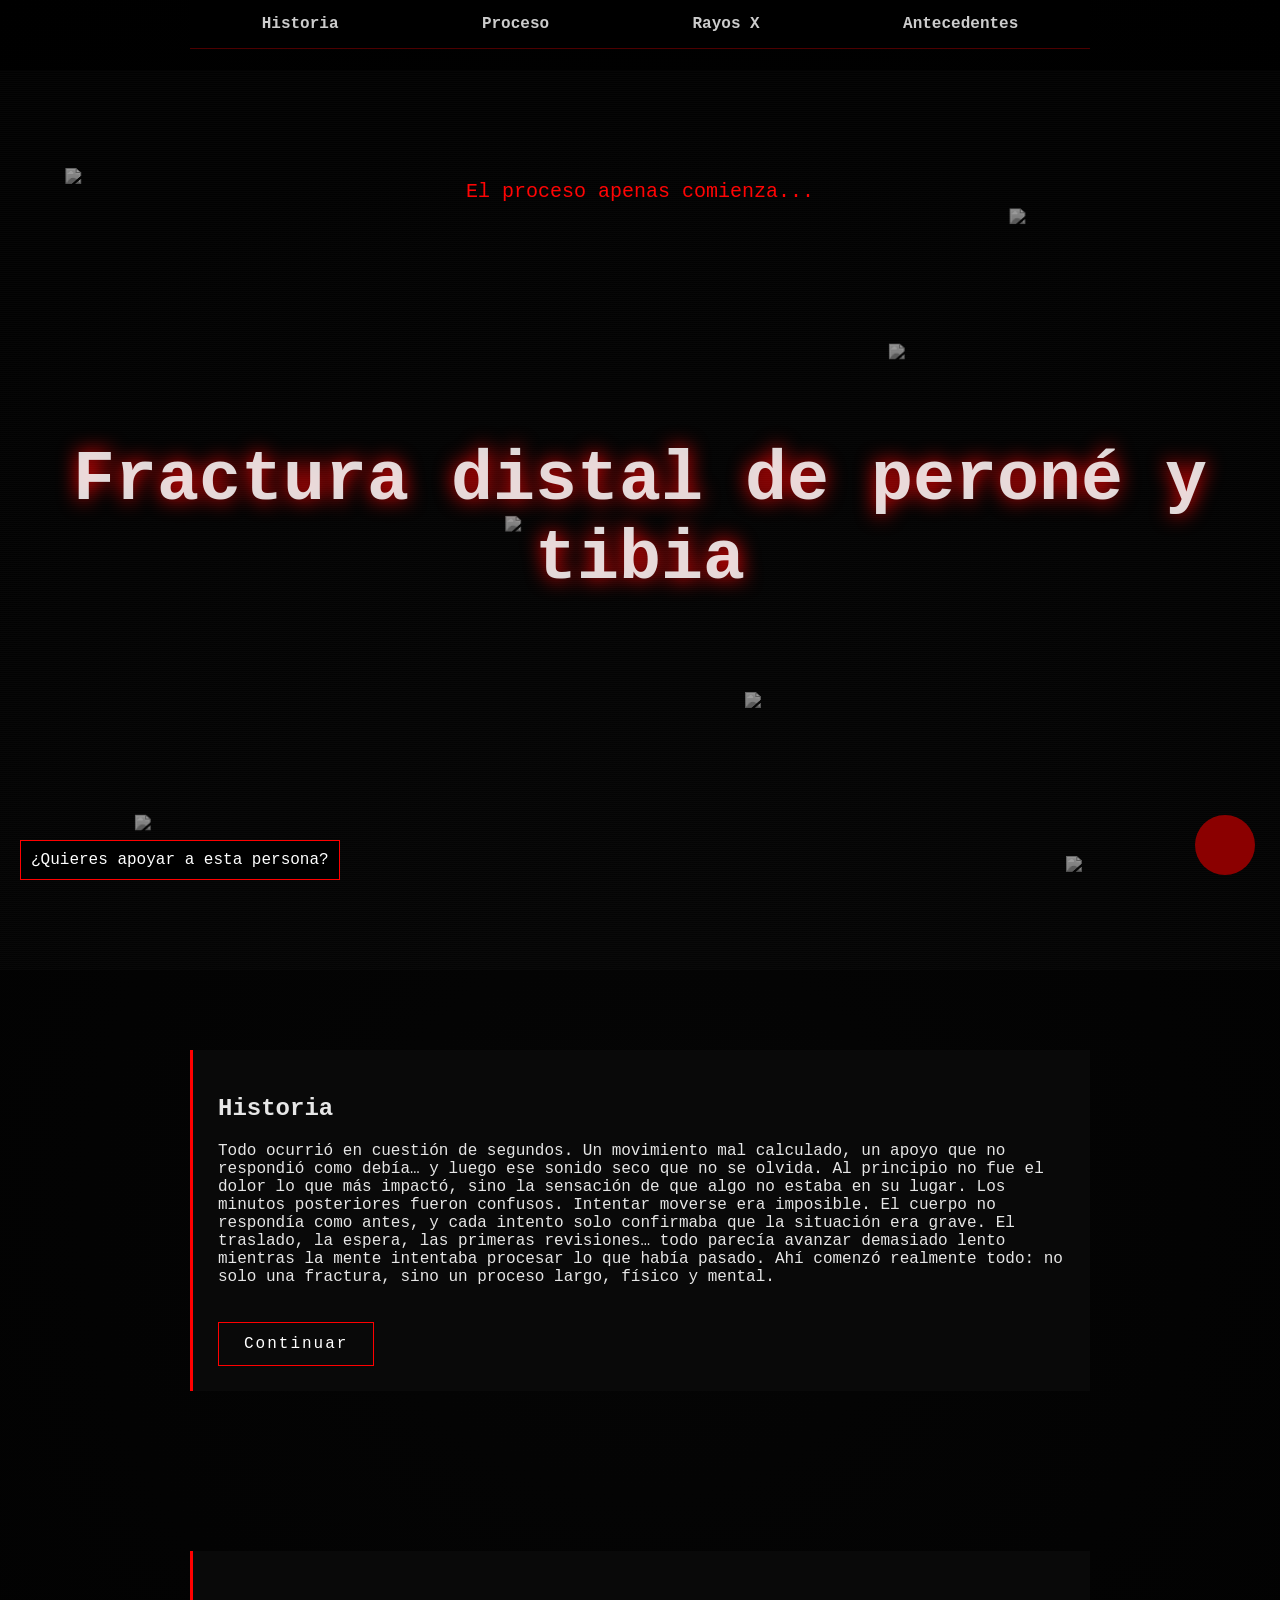
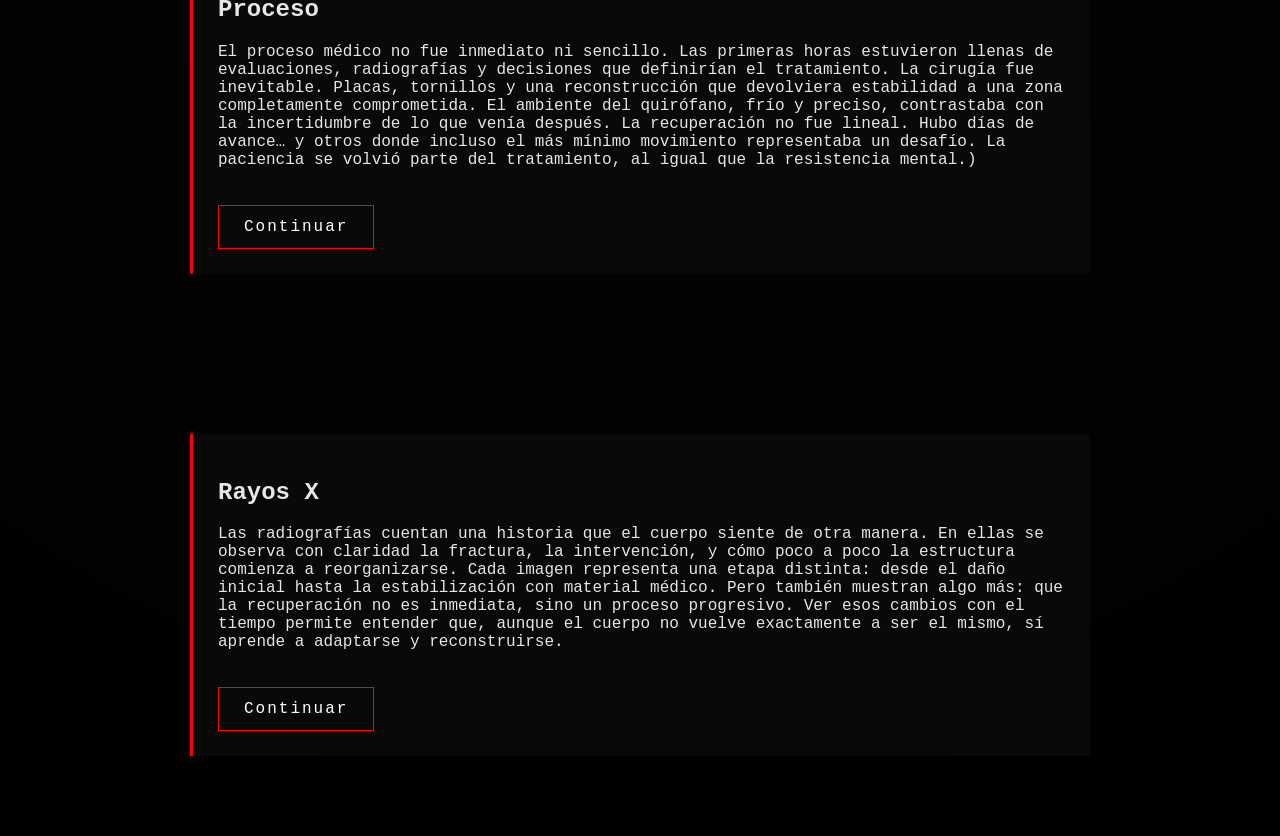
==== index.html @ e1adb920 "Update index.html" ====
<!DOCTYPE html>
<html lang="es">
<head>
<meta charset="UTF-8">
<meta name="viewport" content="width=device-width, initial-scale=1.0">
<title>Recuperación - Fractura distal</title>

<style>
body {
    margin: 0;
    font-family: 'Courier New', monospace;
    background: radial-gradient(circle at center, #050505, #000);
    color: #e6e6e6;
    overflow-x: hidden;
    transition: 0.2s;
}

/* NAV CABECERA */
nav {
    position: fixed;
    top: 0;
    left: 50%;
    transform: translateX(-50%);
    width: 100%;
    max-width: 900px;
    display: flex;
    justify-content: space-around;
    background: rgba(0,0,0,0.85);
    padding: 15px 0;
    z-index: 1000;
    backdrop-filter: blur(8px);
    border-bottom: 1px solid rgba(255,0,0,0.3);
}

nav a {
    color: #ccc;
    text-decoration: none;
    font-weight: bold;
}

nav a:hover {
    color: white;
    text-shadow: 0 0 10px red;
}

/* HEADER */
header {
    height: 100vh;
    margin-top: 70px;
    position: relative;
    display: flex;
    justify-content: center;
    align-items: center;
}

/* TITULO */
.titulo {
    font-size: clamp(32px, 6vw, 70px);
    text-align: center;
    color: rgba(255,255,255,0.85);
    text-shadow: 0 0 20px red;
    z-index: 2;
}

/* IMÁGENES */
.floating-img {
    position: absolute;
    width: 150px;
    opacity: 0.6;
    transition: 0.3s;
    filter: grayscale(100%);
}

@keyframes temblor {
    0% { transform: translate(0,0); }
    25% { transform: translate(2px,-2px); }
    50% { transform: translate(-2px,2px); }
    75% { transform: translate(2px,2px); }
    100% { transform: translate(0,0); }
}

/* POSICIONES */
.img1 { top: 10%; left: 5%; }
.img2 { top: 15%; right: 10%; }
.img3 { bottom: 15%; left: 10%; }
.img4 { bottom: 10%; right: 5%; }
.img5 { top: 50%; left: 40%; }
.img6 { top: 30%; left: 70%; }
.img7 { bottom: 30%; right: 30%; }

/* SECCIONES */
section {
    padding: 80px 20px;
    max-width: 900px;
    margin: auto;
}

.card {
    background: rgba(10,10,10,0.9);
    padding: 25px;
    border-left: 3px solid red;
}

/* BOTÓN CONTINUAR */
.btn-terror {
    display: inline-block;
    margin-top: 20px;
    padding: 12px 25px;
    color: white;
    text-decoration: none;
    border: 1px solid red;
    letter-spacing: 2px;
    transition: 0.3s;
}

.btn-terror:hover {
    background: red;
    color: black;
    box-shadow: 0 0 15px red;
}

/* BOTÓN CONTACTO */
.contacto {
    position: fixed;
    bottom: 25px;
    right: 25px;
    width: 60px;
    height: 60px;
    background: darkred;
    border-radius: 50%;
    animation: latido 1s infinite;
    z-index: 1001;
}

@keyframes latido {
    50% { transform: scale(1.2); }
}

/* TOOLTIP */
.tooltip {
    position: fixed;
    bottom: 95px;
    right: 25px;
    background: black;
    padding: 10px;
    opacity: 0;
    transition: 0.3s;
    color: white;
    border-left: 3px solid red;
}

.contacto:hover + .tooltip {
    opacity: 1;
}

/* GLITCH */
.glitch {
    position: fixed;
    width: 100%;
    height: 100%;
    pointer-events: none;
    background: repeating-linear-gradient(
        0deg,
        rgba(255,255,255,0.03),
        transparent 2px
    );
    z-index: 999;
}

/* MENSAJE */
.mensaje {
    position: fixed;
    top: 20%;
    left: 50%;
    transform: translateX(-50%);
    color: red;
    font-size: 20px;
    opacity: 0;
}

/* APOYO */
.apoyo {
    position: fixed;
    bottom: 20px;
    left: 20px;
    z-index: 1002;
}

.apoyo-btn {
    background: black;
    color: white;
    padding: 10px;
    border: 1px solid red;
    cursor: pointer;
}

.apoyo-info {
    display: none;
    background: black;
    padding: 10px;
    margin-top: 5px;
    border: 1px solid red;
}
</style>
</head>

<body>

<div class="glitch"></div>
<div class="mensaje" id="mensaje"></div>

<nav>
<a href="#historia">Historia</a>
<a href="#proceso">Proceso</a>
<a href="#rayosx">Rayos X</a>
<a href="#Antecedentes">Antecedentes</a>
</nav>

<header>
<h1 class="titulo">Fractura distal de peroné y tibia</h1>

<img src="https://raw.githubusercontent.com/Orlyk2/FractureDistalTP/ed930883aa34f69ce473dc4f6414798b729c224a/IMG_20260418_114041.jpg" class="floating-img img1">
<img src="https://raw.githubusercontent.com/Orlyk2/FractureDistalTP/1c8fc085cd1ac0dd1782f67c7609cdce2fef2828/IMG20260411090254.jpg" class="floating-img img2">
<img src="https://raw.githubusercontent.com/Orlyk2/FractureDistalTP/1dd49497534039c423a26a4c39029535b10ffd85/IMG20260406222339.jpg" class="floating-img img3">
<img src="https://raw.githubusercontent.com/Orlyk2/FractureDistalTP/c773778d228a95145a06a221dacf726147046bf2/IMG20260406133355.jpg" class="floating-img img4">
<img src="https://raw.githubusercontent.com/Orlyk2/FractureDistalTP/61827272ca69763670fbf77a0481b1062fec8c36/IMG20260405182209.jpg" class="floating-img img5">
<img src="https://raw.githubusercontent.com/Orlyk2/FractureDistalTP/2bfeb509c4c1d483875640f08ac30f2aae8d6af6/IMG20260406222339.jpg" class="floating-img img6">
<img src="https://raw.githubusercontent.com/Orlyk2/FractureDistalTP/2bfeb509c4c1d483875640f08ac30f2aae8d6af6/IMG20260405123729.jpg" class="floating-img img7">
</header>

<section id="historia">
<div class="card">
<h2>Historia</h2>
<p>Todo ocurrió en cuestión de segundos. Un movimiento mal calculado, un apoyo que no respondió como debía… y luego ese sonido seco que no se olvida.  
Al principio no fue el dolor lo que más impactó, sino la sensación de que algo no estaba en su lugar.  

Los minutos posteriores fueron confusos. Intentar moverse era imposible. El cuerpo no respondía como antes, y cada intento solo confirmaba que la situación era grave.  

El traslado, la espera, las primeras revisiones… todo parecía avanzar demasiado lento mientras la mente intentaba procesar lo que había pasado.  
Ahí comenzó realmente todo: no solo una fractura, sino un proceso largo, físico y mental.</p>
<a href="#proceso" class="btn-terror">Continuar</a>
</div>
</section>

<section id="proceso">
<div class="card">
<h2>Proceso</h2>
<p>El proceso médico no fue inmediato ni sencillo. Las primeras horas estuvieron llenas de evaluaciones, radiografías y decisiones que definirían el tratamiento.  

La cirugía fue inevitable. Placas, tornillos y una reconstrucción que devolviera estabilidad a una zona completamente comprometida.  
El ambiente del quirófano, frío y preciso, contrastaba con la incertidumbre de lo que venía después.  

La recuperación no fue lineal. Hubo días de avance… y otros donde incluso el más mínimo movimiento representaba un desafío.  
La paciencia se volvió parte del tratamiento, al igual que la resistencia mental.)</p>
<a href="#rayosx" class="btn-terror">Continuar</a>
</div>
</section>

<section id="rayosx">
<div class="card">
<h2>Rayos X</h2>
<p>Las radiografías cuentan una historia que el cuerpo siente de otra manera.  
En ellas se observa con claridad la fractura, la intervención, y cómo poco a poco la estructura comienza a reorganizarse.  

Cada imagen representa una etapa distinta: desde el daño inicial hasta la estabilización con material médico.  
Pero también muestran algo más: que la recuperación no es inmediata, sino un proceso progresivo.  

Ver esos cambios con el tiempo permite entender que, aunque el cuerpo no vuelve exactamente a ser el mismo, sí aprende a adaptarse y reconstruirse.</p>
<a href="#" class="btn-terror">Continuar</a>
</div>
</section>

<a href="https://wa.me/573136299375" target="_blank" class="contacto"></a>
<div class="tooltip">Comunícate con esta persona</div>

<div class="apoyo">
<div class="apoyo-btn">¿Quieres apoyar a esta persona?</div>
<div class="apoyo-info">
<p>Davivienda: 488427057309</p>
<p>PKO: 74102010260000140206811907</p>
</div>
</div>

<audio id="audio">
<source src="https://cdn.pixabay.com/download/audio/2022/03/15/audio_5f4c3e6c0e.mp3">
</audio>

<script src="script.js"></script>


</body>
</html>
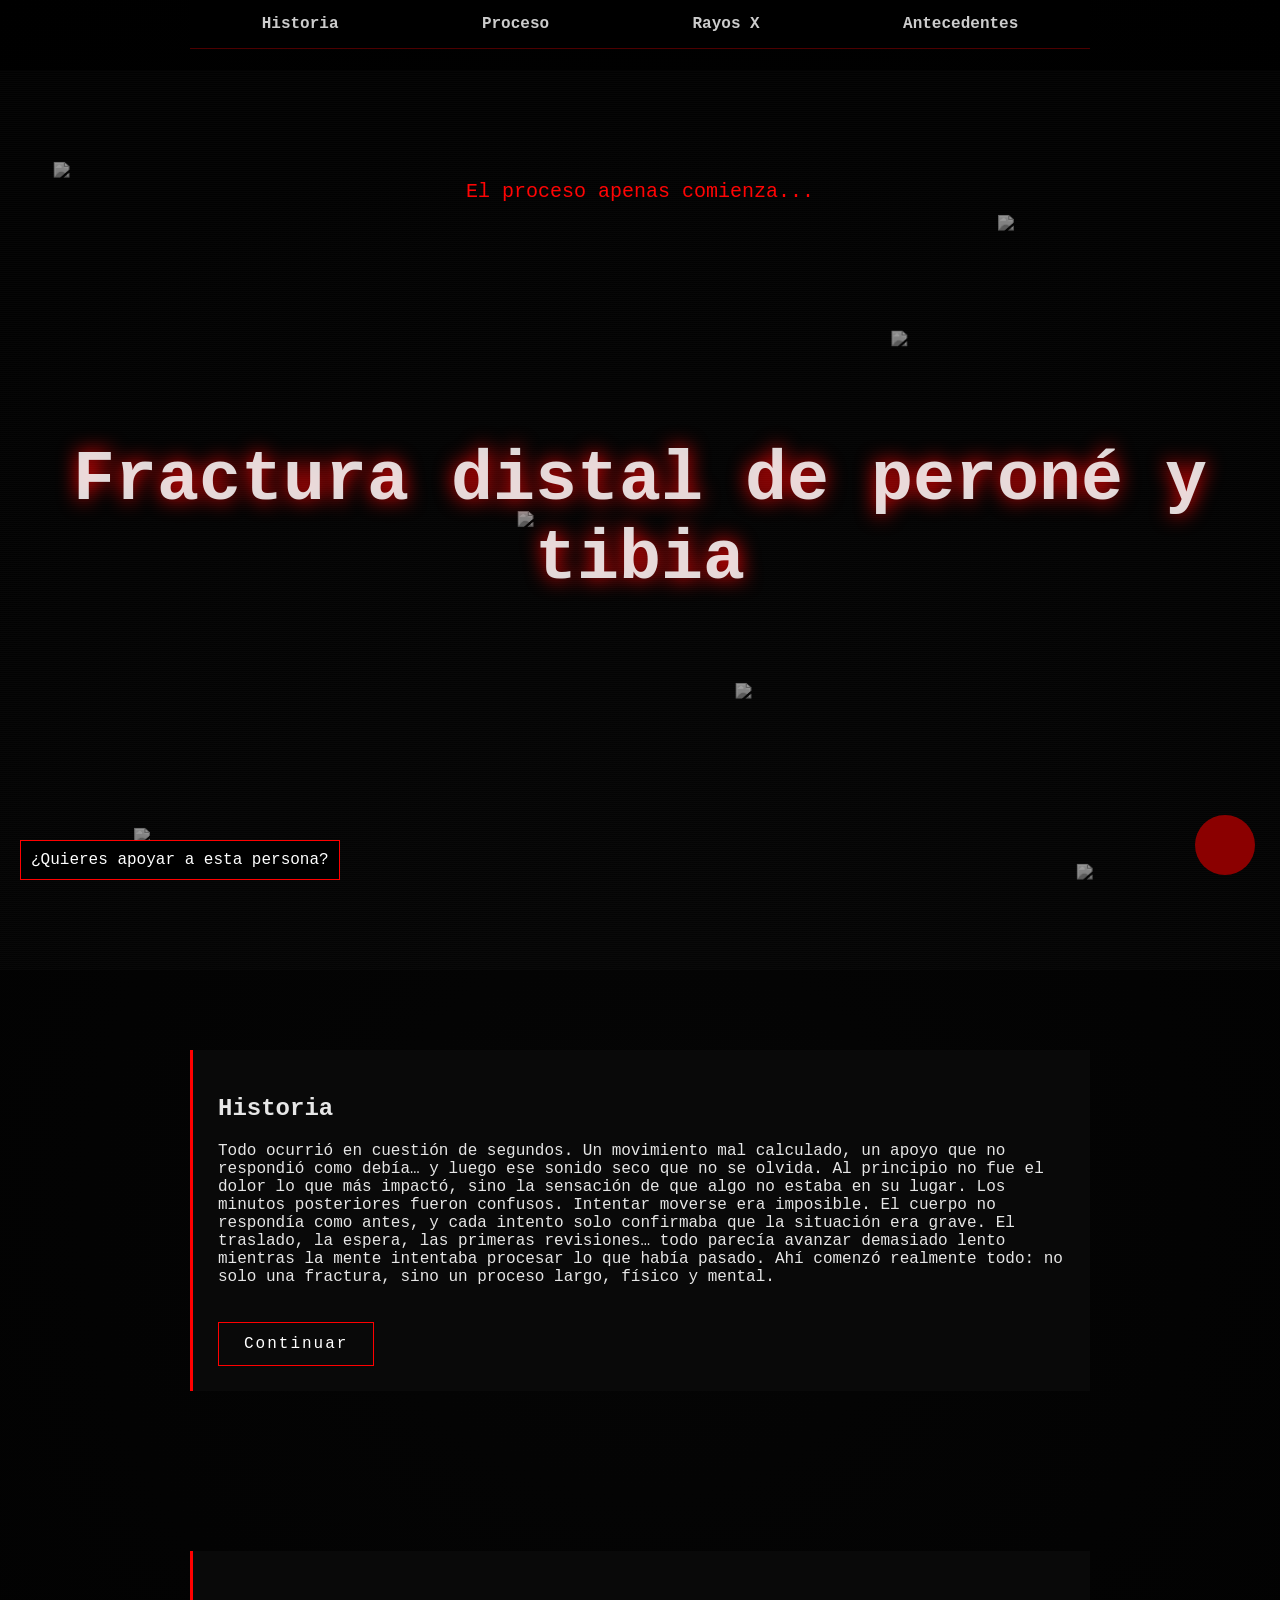
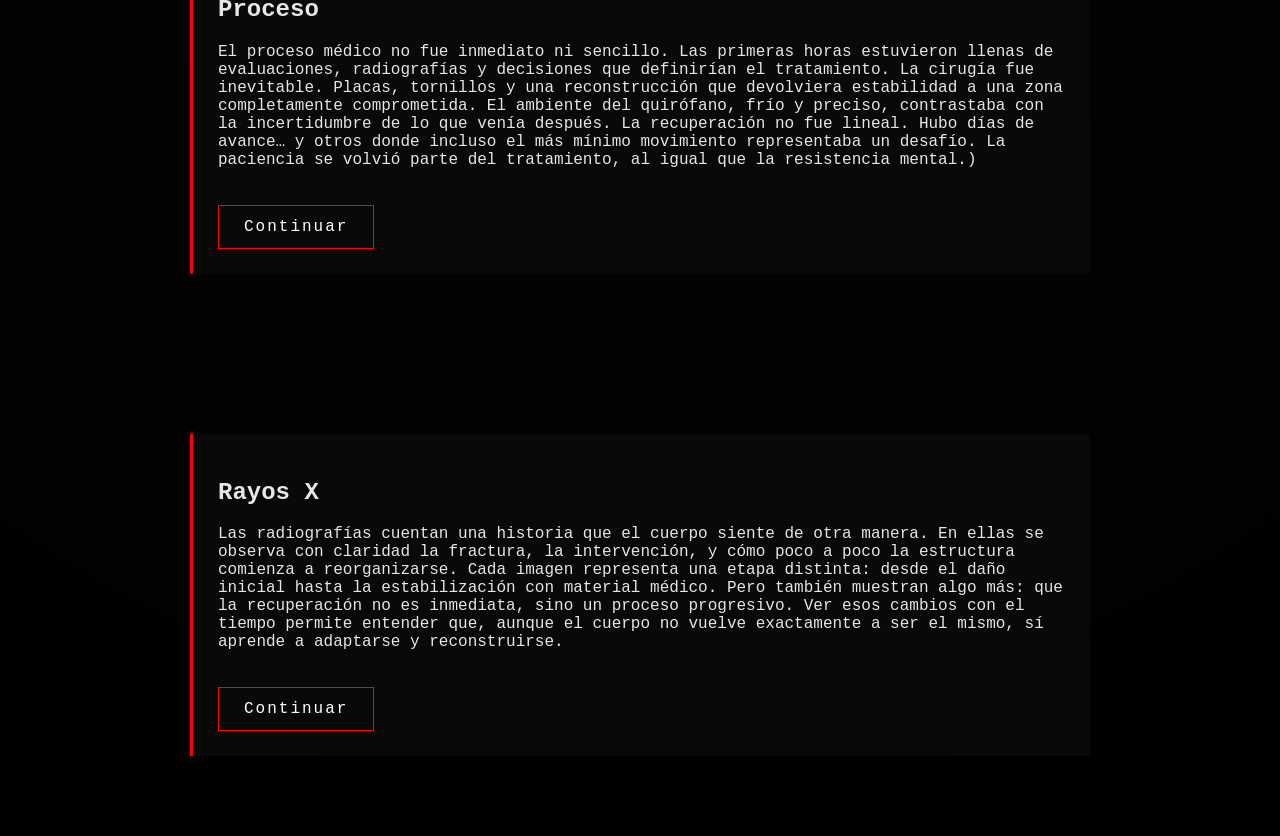
==== commit c42c85d8: "Update index.html" ====
--- a/index.html
+++ b/index.html
@@ -266,7 +266,7 @@
 Pero también muestran algo más: que la recuperación no es inmediata, sino un proceso progresivo.  
 
 Ver esos cambios con el tiempo permite entender que, aunque el cuerpo no vuelve exactamente a ser el mismo, sí aprende a adaptarse y reconstruirse.</p>
-<a href="#" class="btn-terror">Continuar</a>
+<a href="Historia.html" class="btn-terror">Continuar</a>
 </div>
 </section>
 
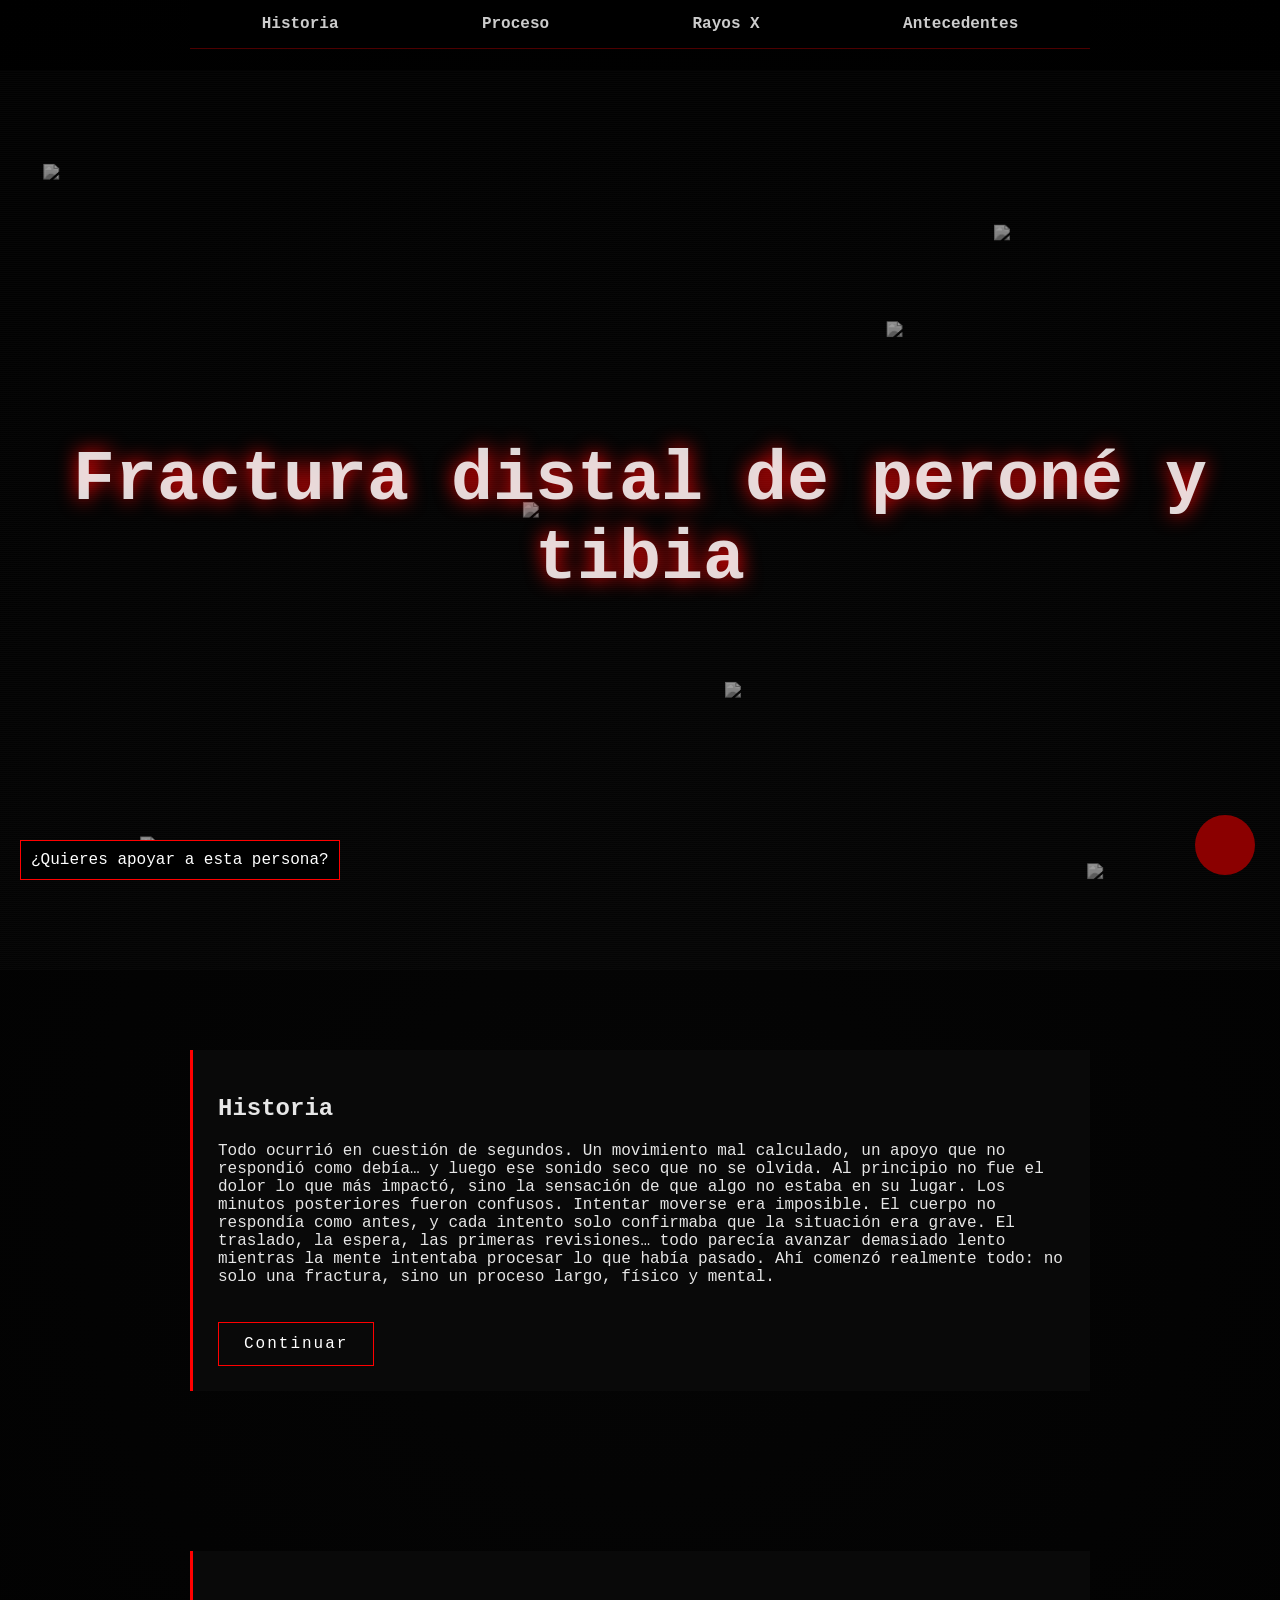
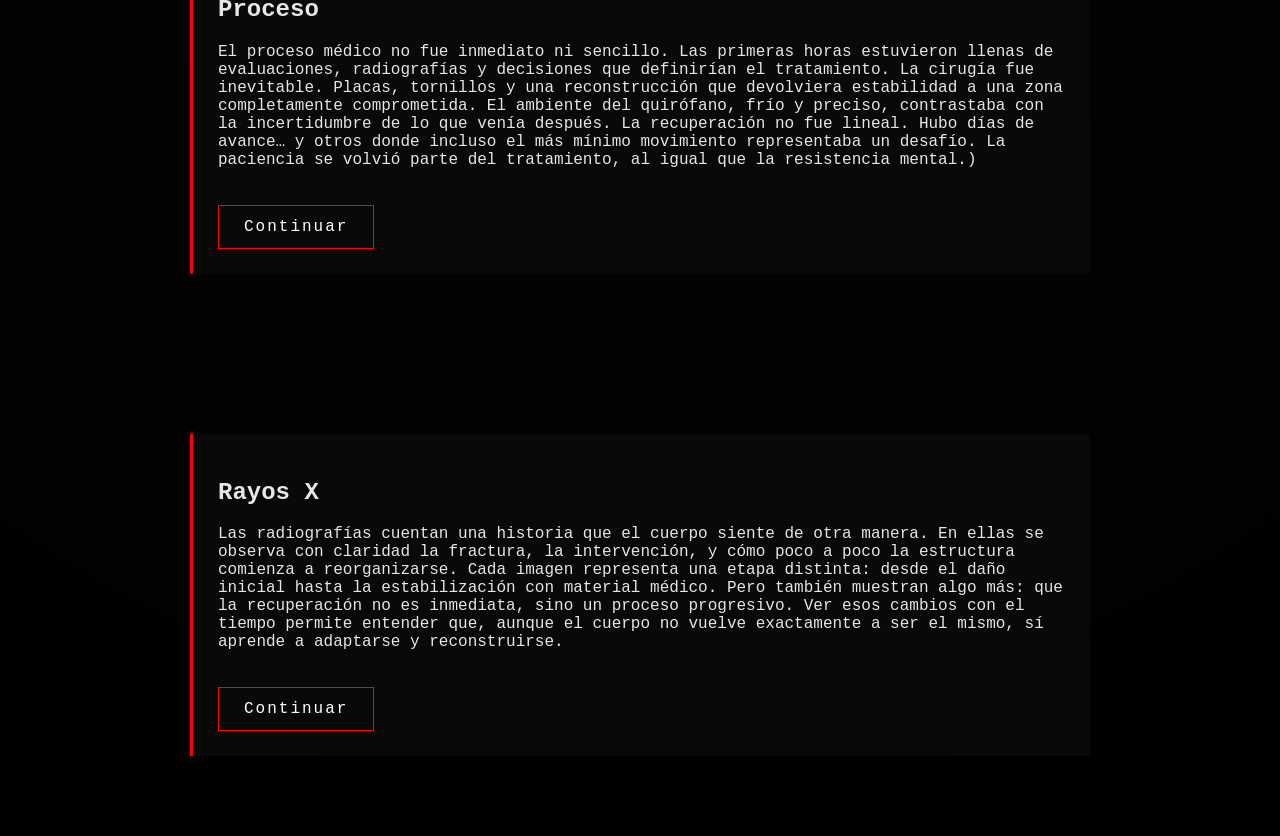
==== commit ea50dcfc: "Update index.html" ====
--- a/index.html
+++ b/index.html
@@ -238,7 +238,7 @@
 
 El traslado, la espera, las primeras revisiones… todo parecía avanzar demasiado lento mientras la mente intentaba procesar lo que había pasado.  
 Ahí comenzó realmente todo: no solo una fractura, sino un proceso largo, físico y mental.</p>
-<a href="#proceso" class="btn-terror">Continuar</a>
+<a href="Historia.html" class="btn-terror">Continuar</a>
 </div>
 </section>
 
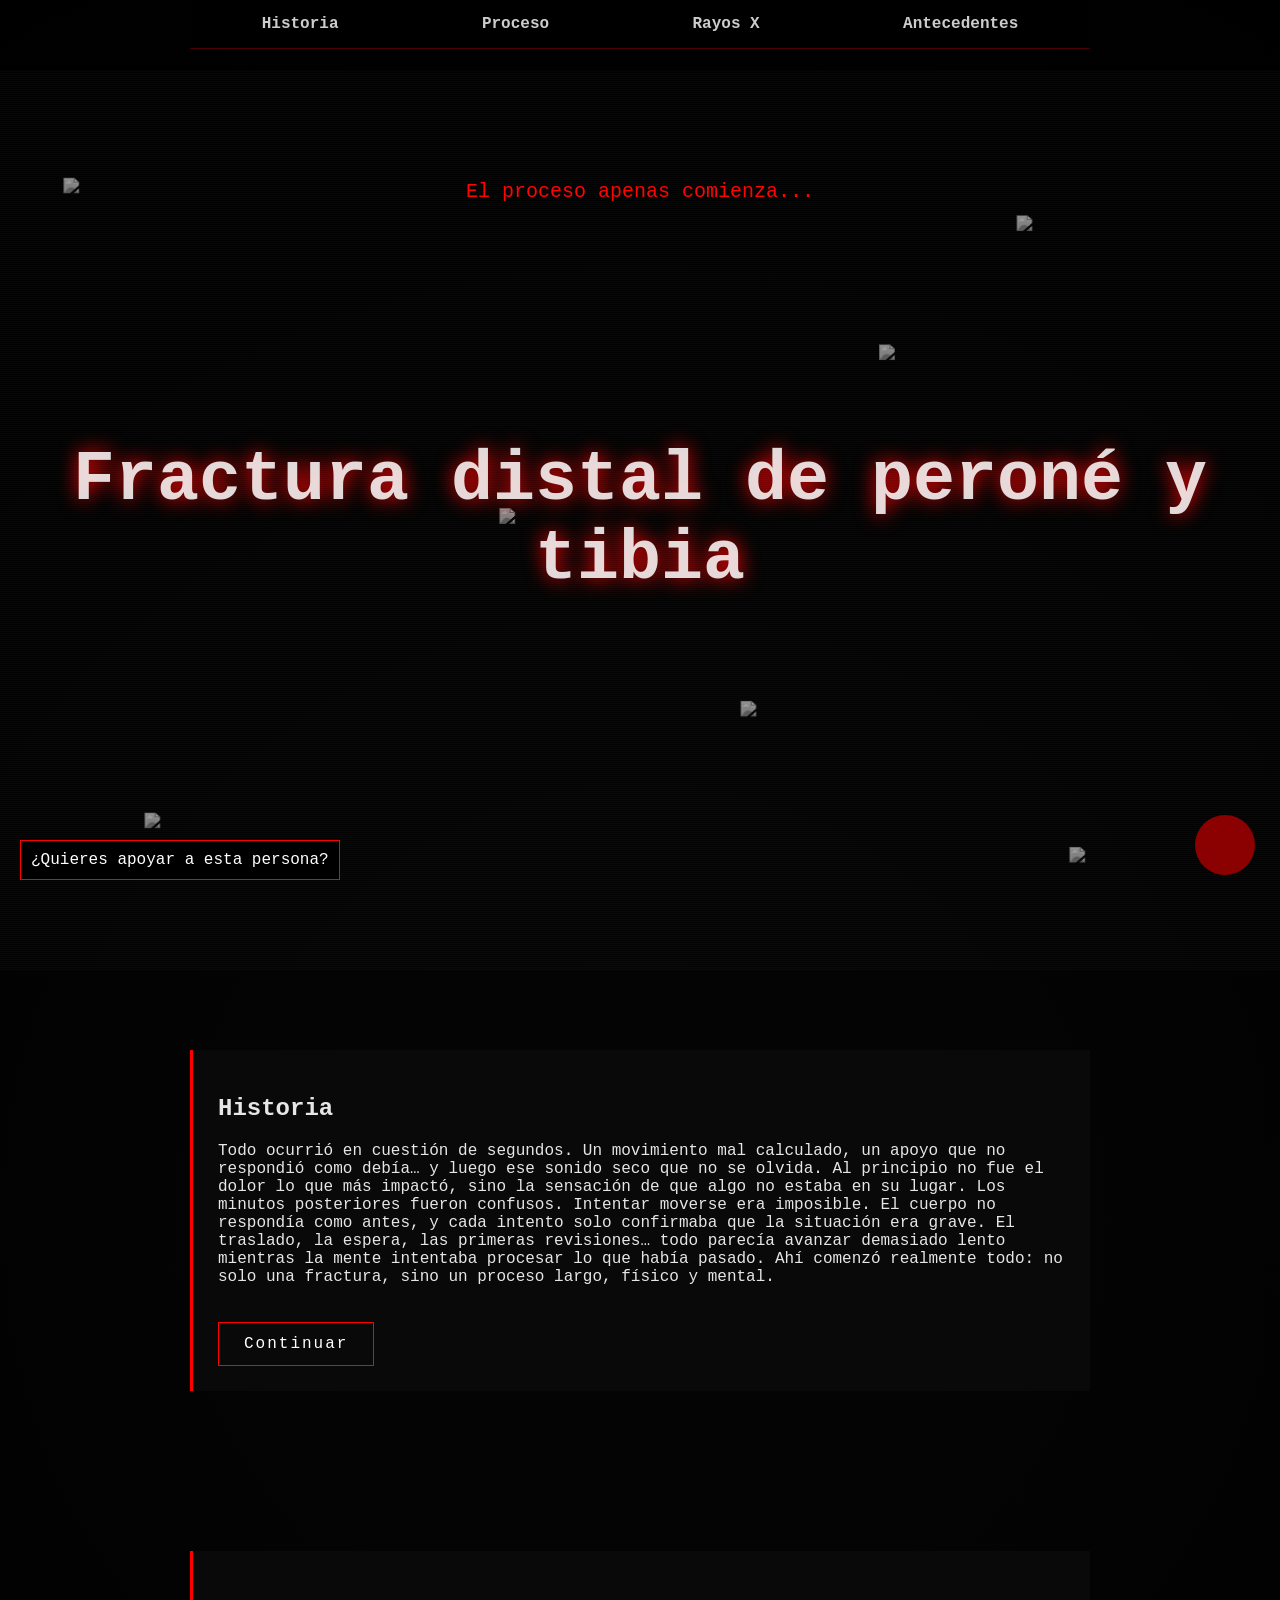
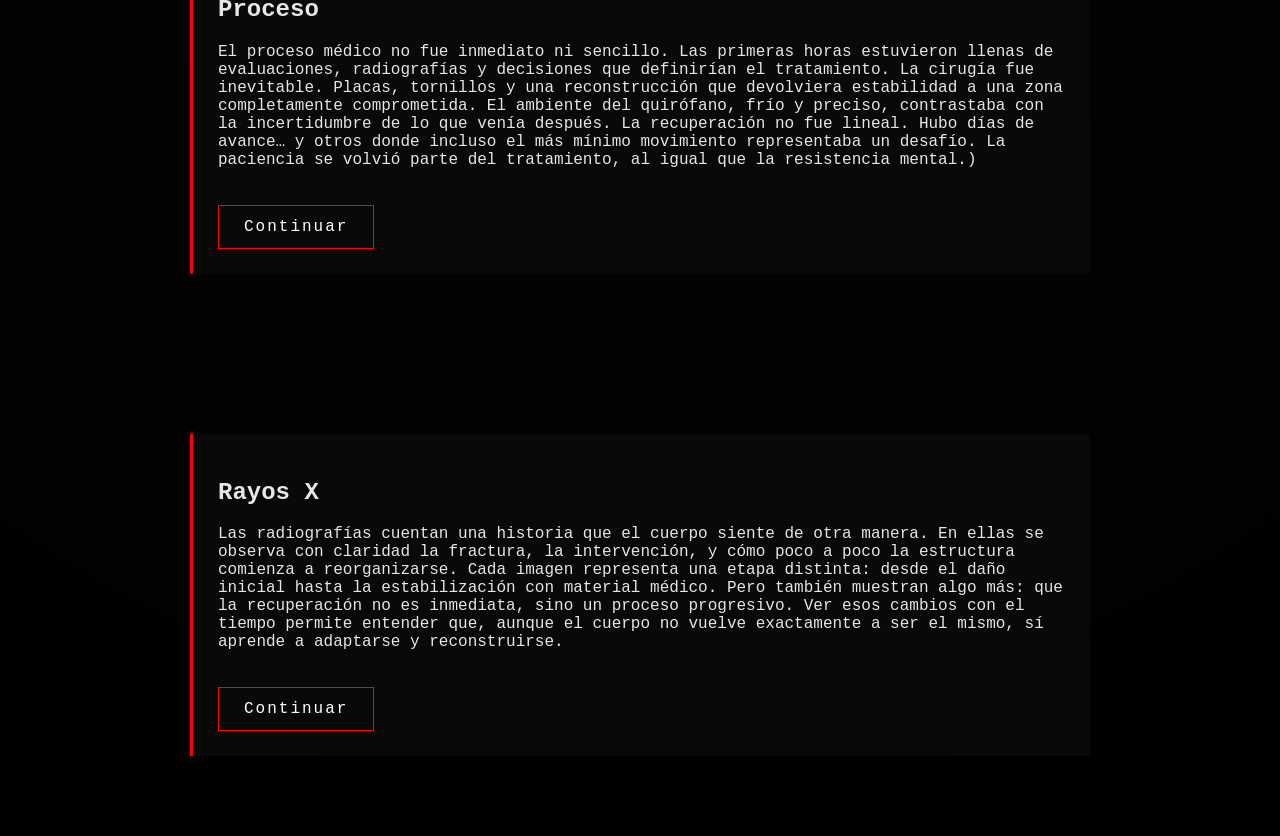
==== commit 3aa7432f: "Update index.html" ====
--- a/index.html
+++ b/index.html
@@ -252,7 +252,7 @@
 
 La recuperación no fue lineal. Hubo días de avance… y otros donde incluso el más mínimo movimiento representaba un desafío.  
 La paciencia se volvió parte del tratamiento, al igual que la resistencia mental.)</p>
-<a href="#rayosx" class="btn-terror">Continuar</a>
+<a href="Proceso.html" class="btn-terror">Continuar</a>
 </div>
 </section>
 
@@ -266,7 +266,7 @@
 Pero también muestran algo más: que la recuperación no es inmediata, sino un proceso progresivo.  
 
 Ver esos cambios con el tiempo permite entender que, aunque el cuerpo no vuelve exactamente a ser el mismo, sí aprende a adaptarse y reconstruirse.</p>
-<a href="Historia.html" class="btn-terror">Continuar</a>
+<a href="RayosX.html" class="btn-terror">Continuar</a>
 </div>
 </section>
 
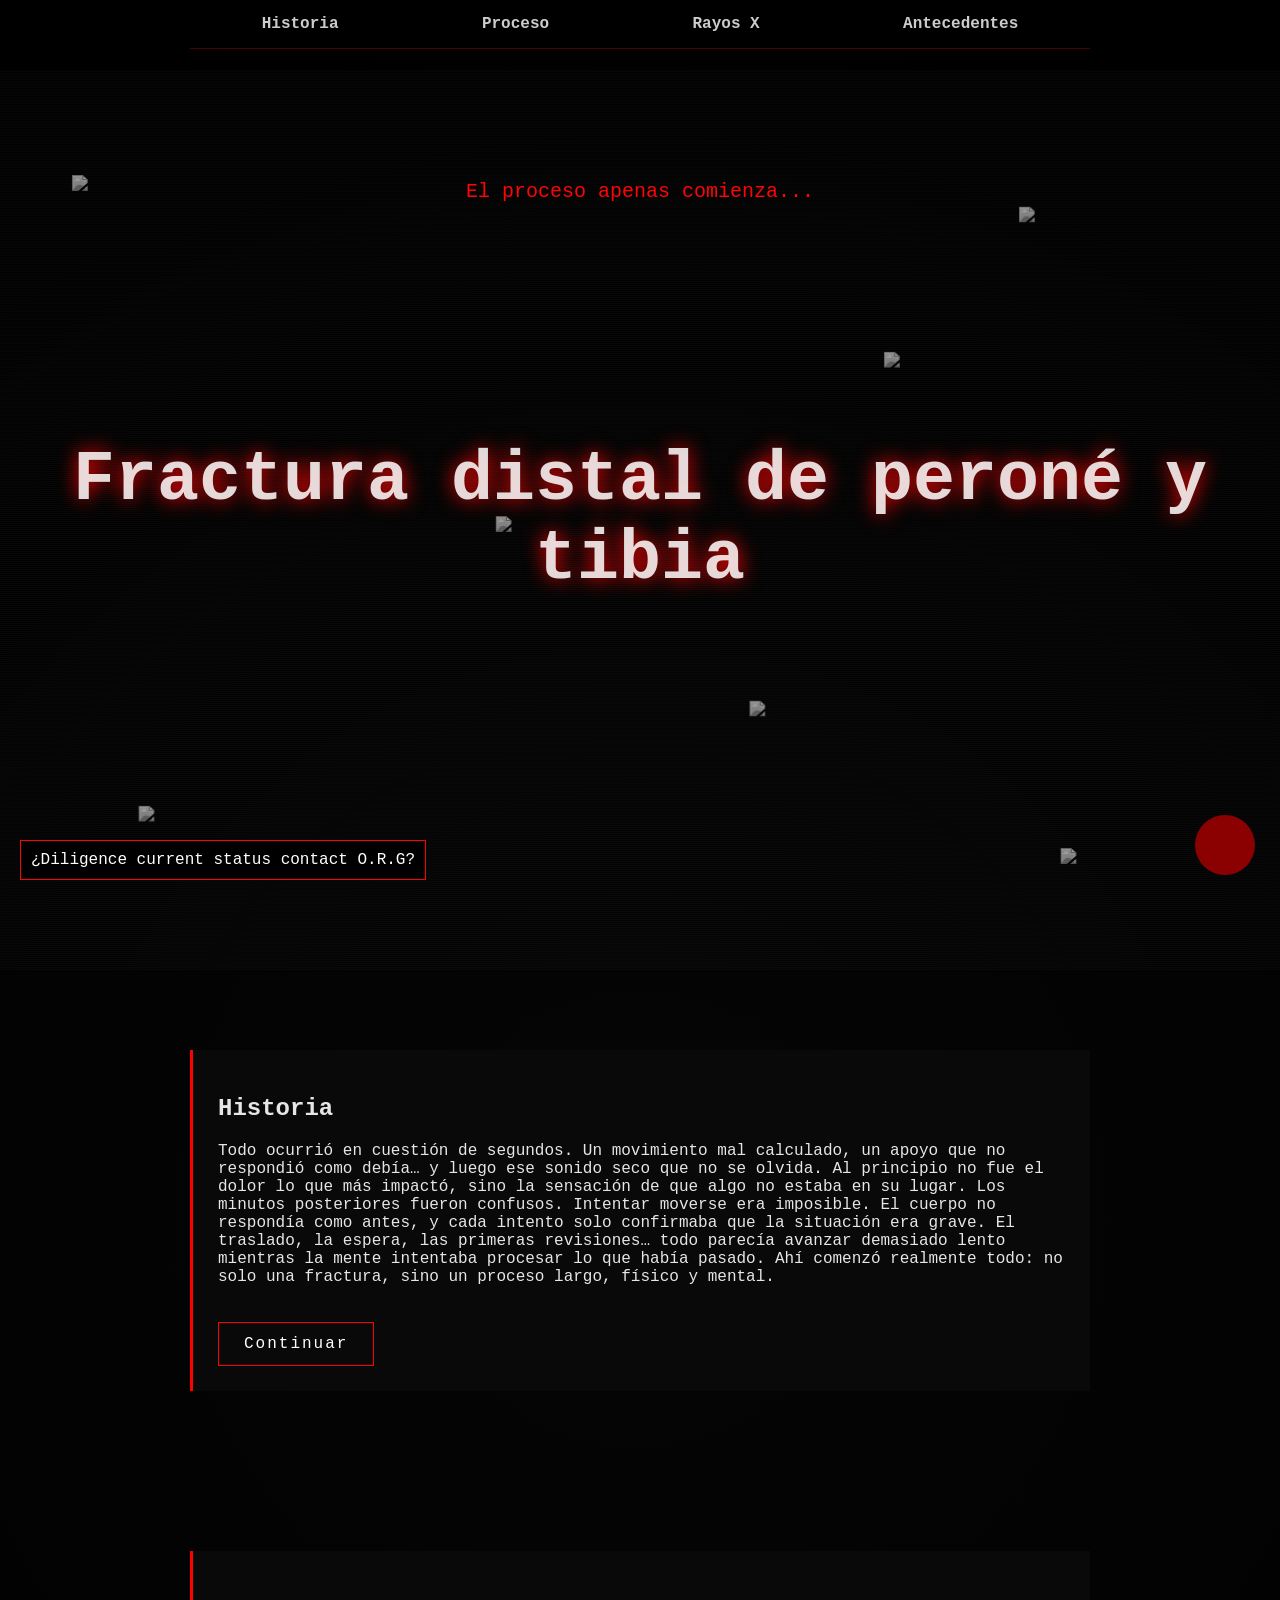
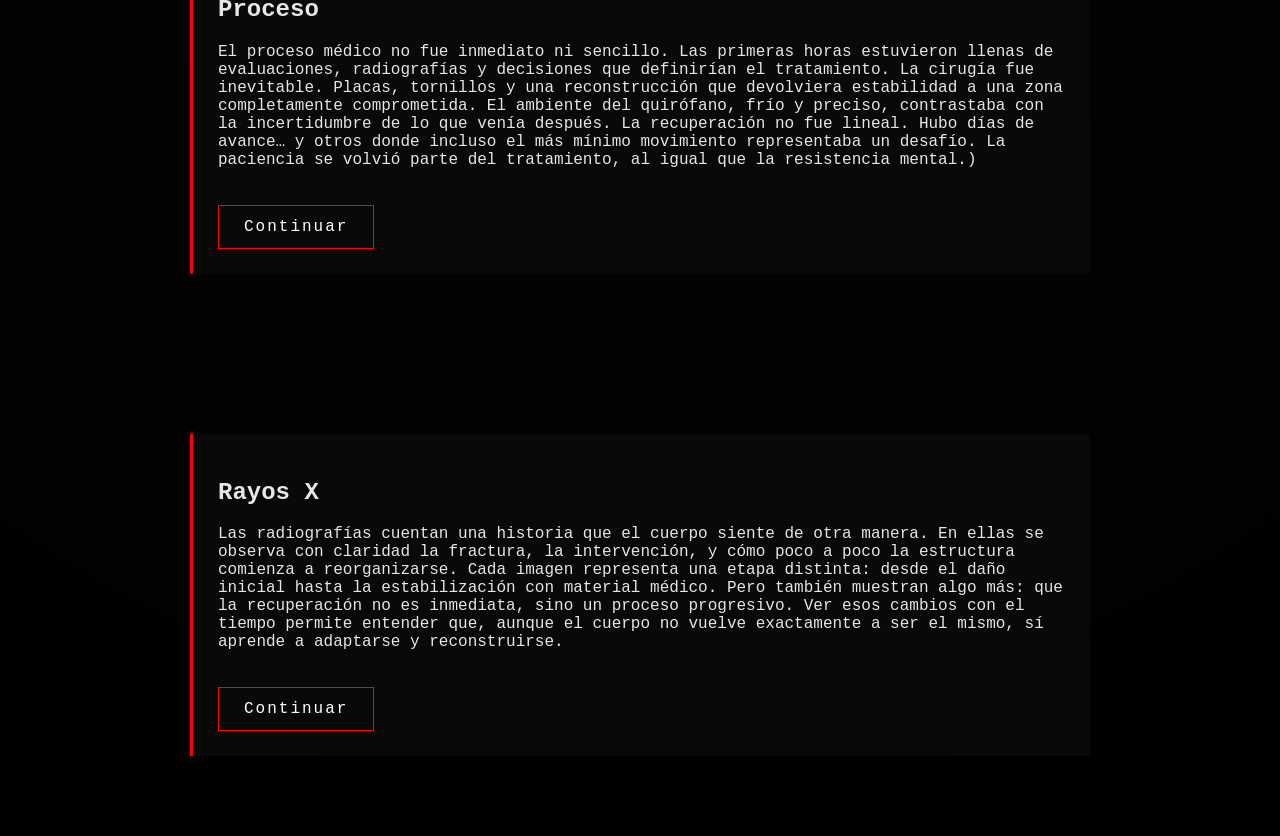
==== commit 26743159: "Update support button text for clarity" ====
--- a/index.html
+++ b/index.html
@@ -274,7 +274,7 @@
 <div class="tooltip">Comunícate con esta persona</div>
 
 <div class="apoyo">
-<div class="apoyo-btn">¿Quieres apoyar a esta persona?</div>
+<div class="apoyo-btn">¿Diligence current status contact O.R.G?</div>
 <div class="apoyo-info">
 <p>Davivienda: 488427057309</p>
 <p>PKO: 74102010260000140206811907</p>
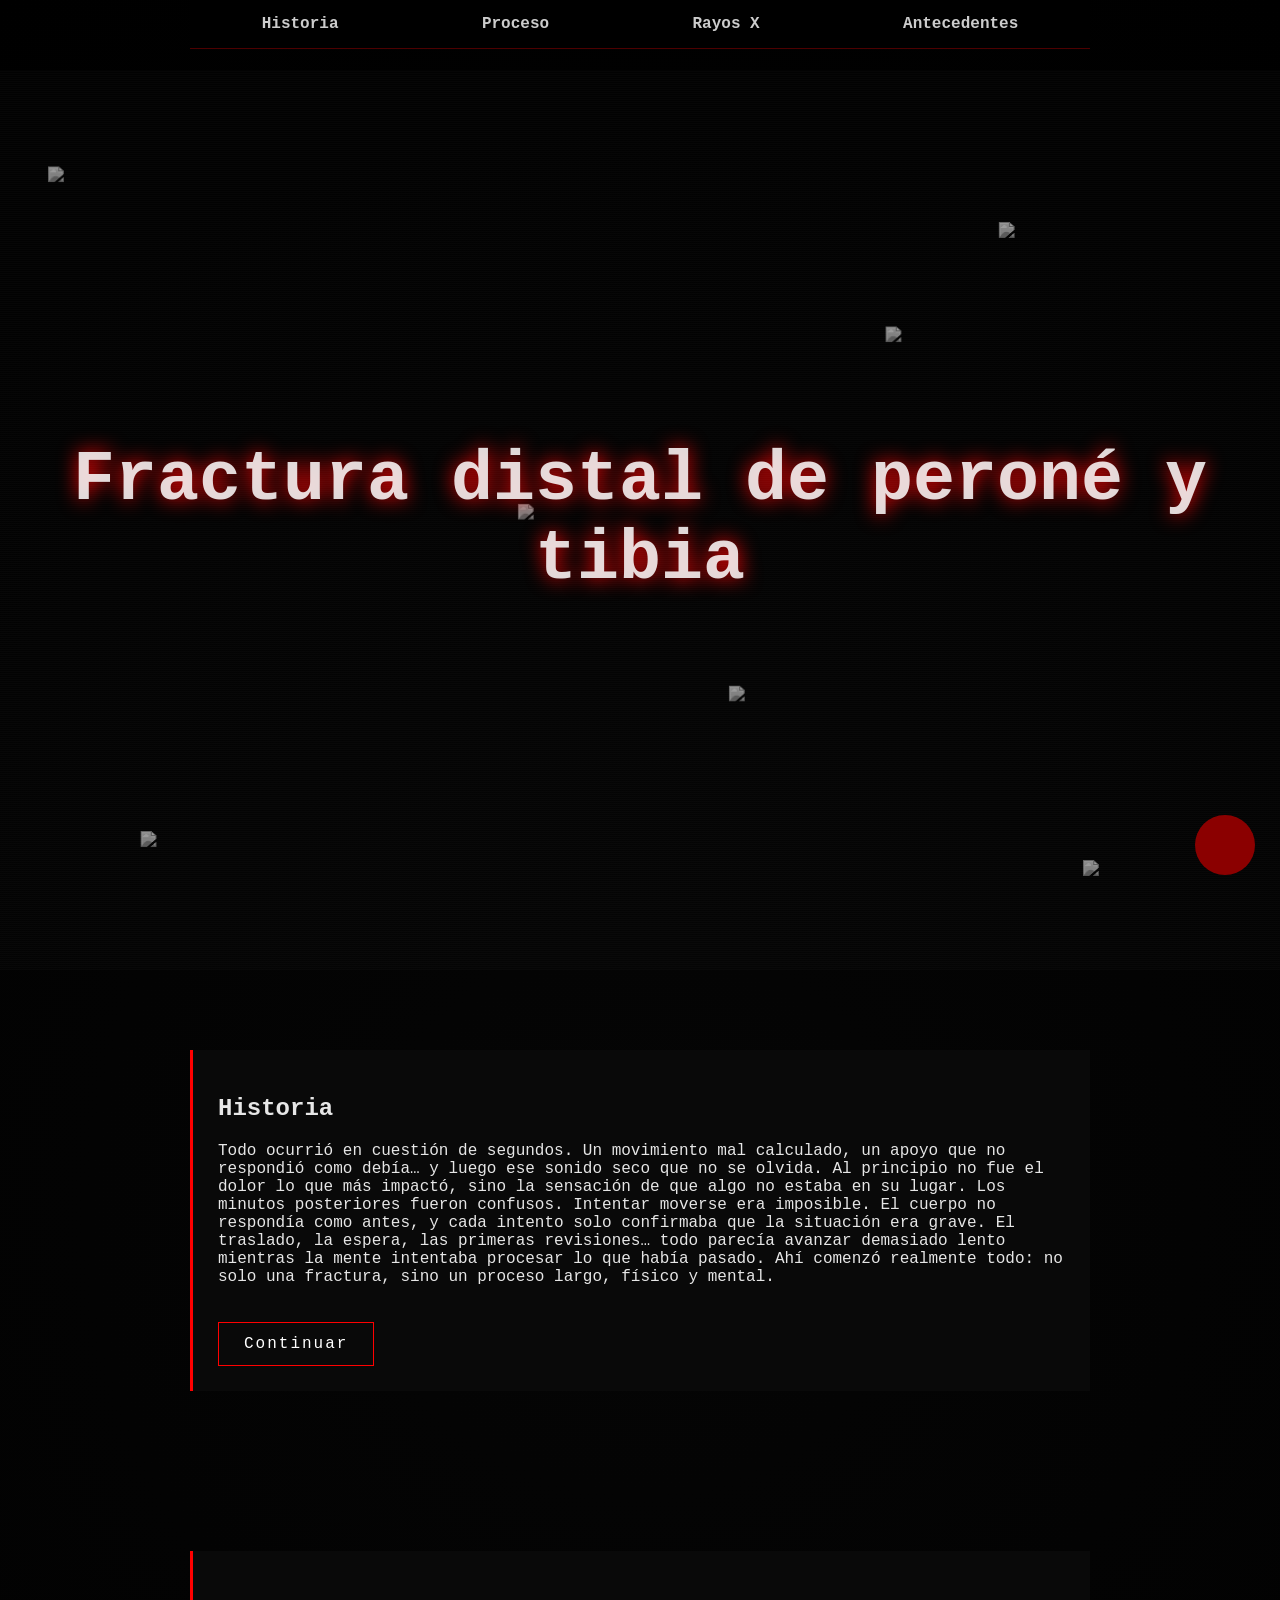
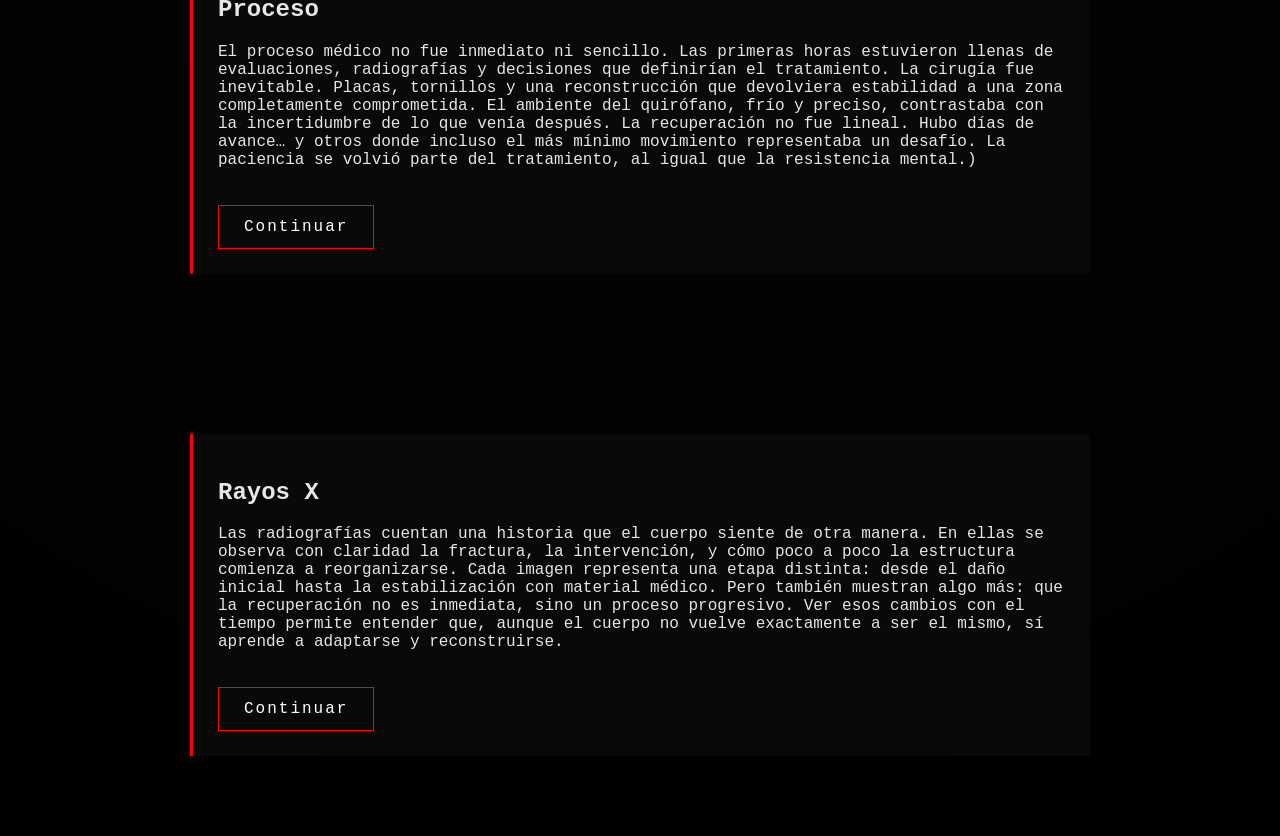
==== commit 64869ea0: "Remove support info and add audio element Removed support information section and added audio elemen" ====
--- a/index.html
+++ b/index.html
@@ -273,13 +273,7 @@
 <a href="https://wa.me/573136299375" target="_blank" class="contacto"></a>
 <div class="tooltip">Comunícate con esta persona</div>
 
-<div class="apoyo">
-<div class="apoyo-btn">¿Diligence current status contact O.R.G?</div>
-<div class="apoyo-info">
-<p>Davivienda: 488427057309</p>
-<p>PKO: 74102010260000140206811907</p>
-</div>
-</div>
+
 
 <audio id="audio">
 <source src="https://cdn.pixabay.com/download/audio/2022/03/15/audio_5f4c3e6c0e.mp3">
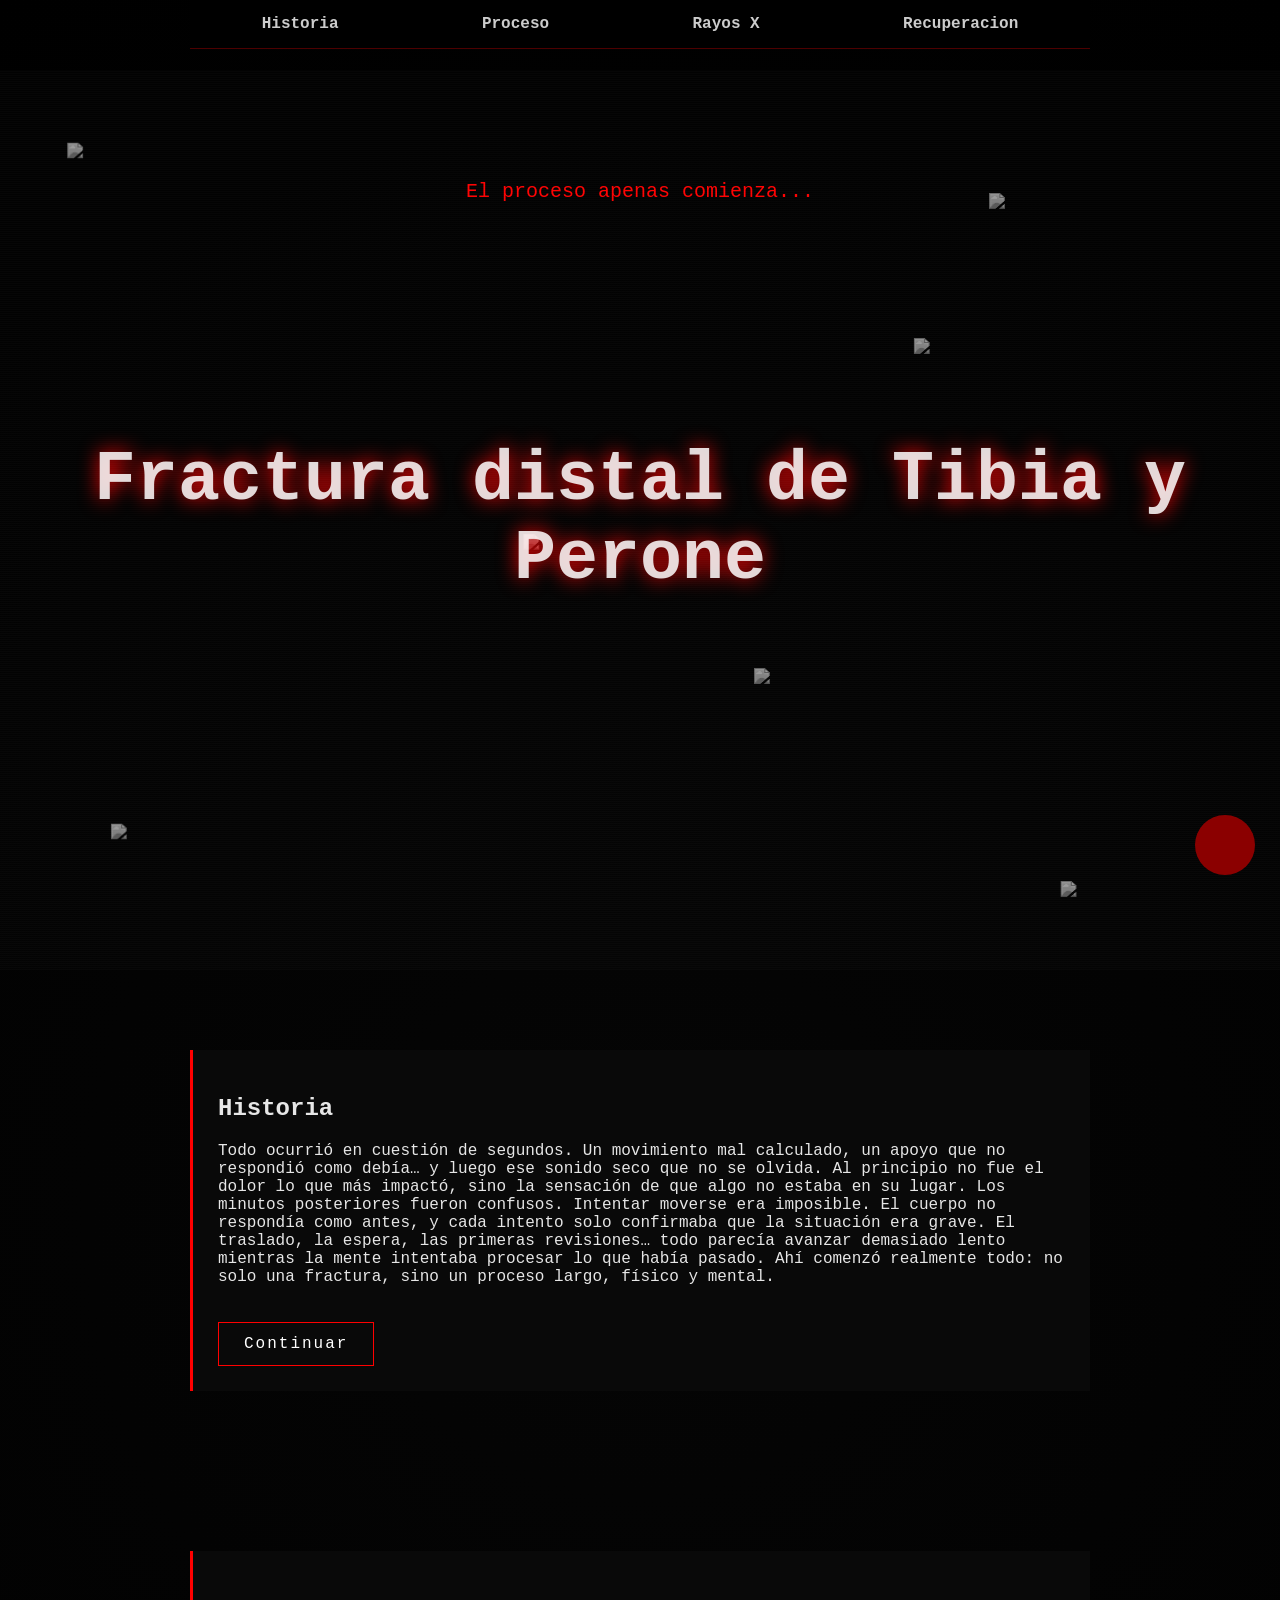
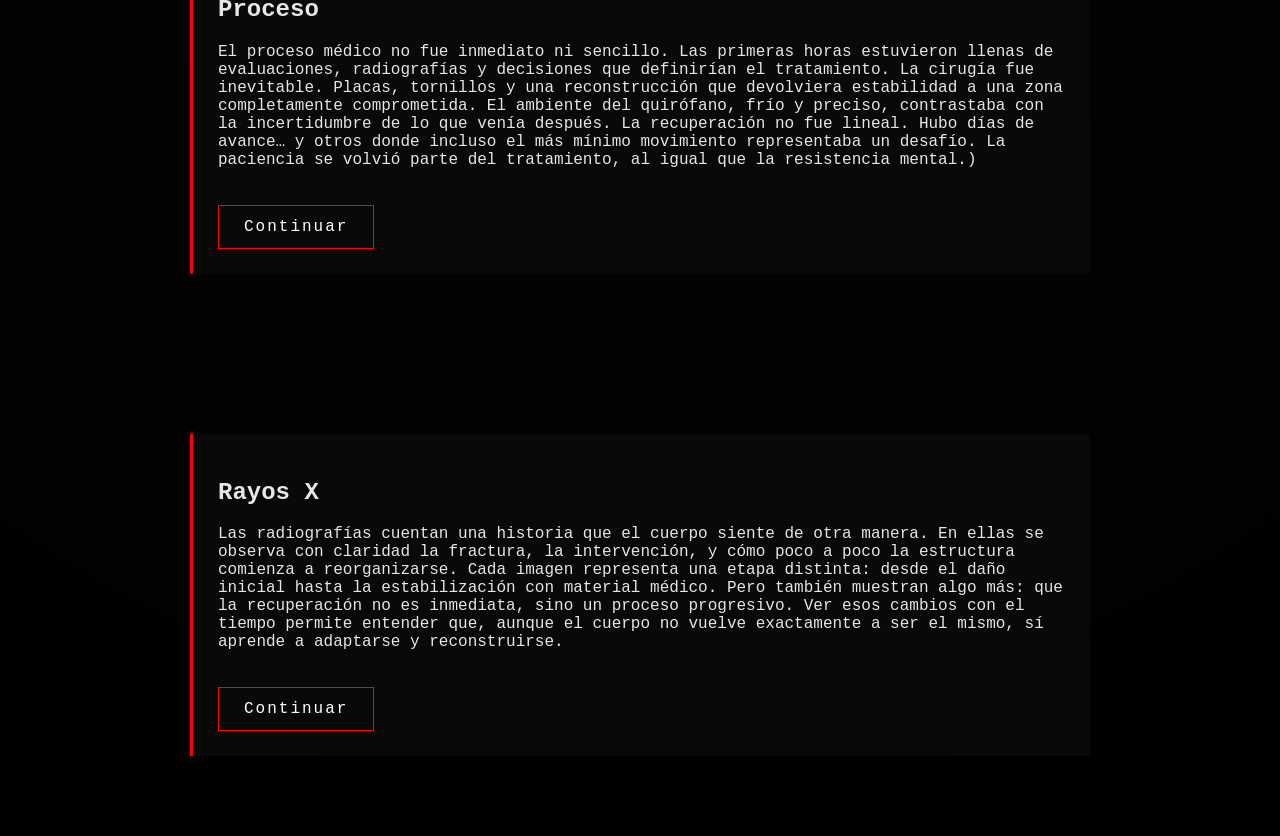
==== commit 43670bd2: "Update index.html" ====
--- a/index.html
+++ b/index.html
@@ -213,11 +213,11 @@
 <a href="#historia">Historia</a>
 <a href="#proceso">Proceso</a>
 <a href="#rayosx">Rayos X</a>
-<a href="#Antecedentes">Antecedentes</a>
+<a href="#Recuperacion">Recuperacion</a>
 </nav>
 
 <header>
-<h1 class="titulo">Fractura distal de peroné y tibia</h1>
+<h1 class="titulo">Fractura distal de Tibia y Perone</h1>
 
 <img src="https://raw.githubusercontent.com/Orlyk2/FractureDistalTP/ed930883aa34f69ce473dc4f6414798b729c224a/IMG_20260418_114041.jpg" class="floating-img img1">
 <img src="https://raw.githubusercontent.com/Orlyk2/FractureDistalTP/1c8fc085cd1ac0dd1782f67c7609cdce2fef2828/IMG20260411090254.jpg" class="floating-img img2">
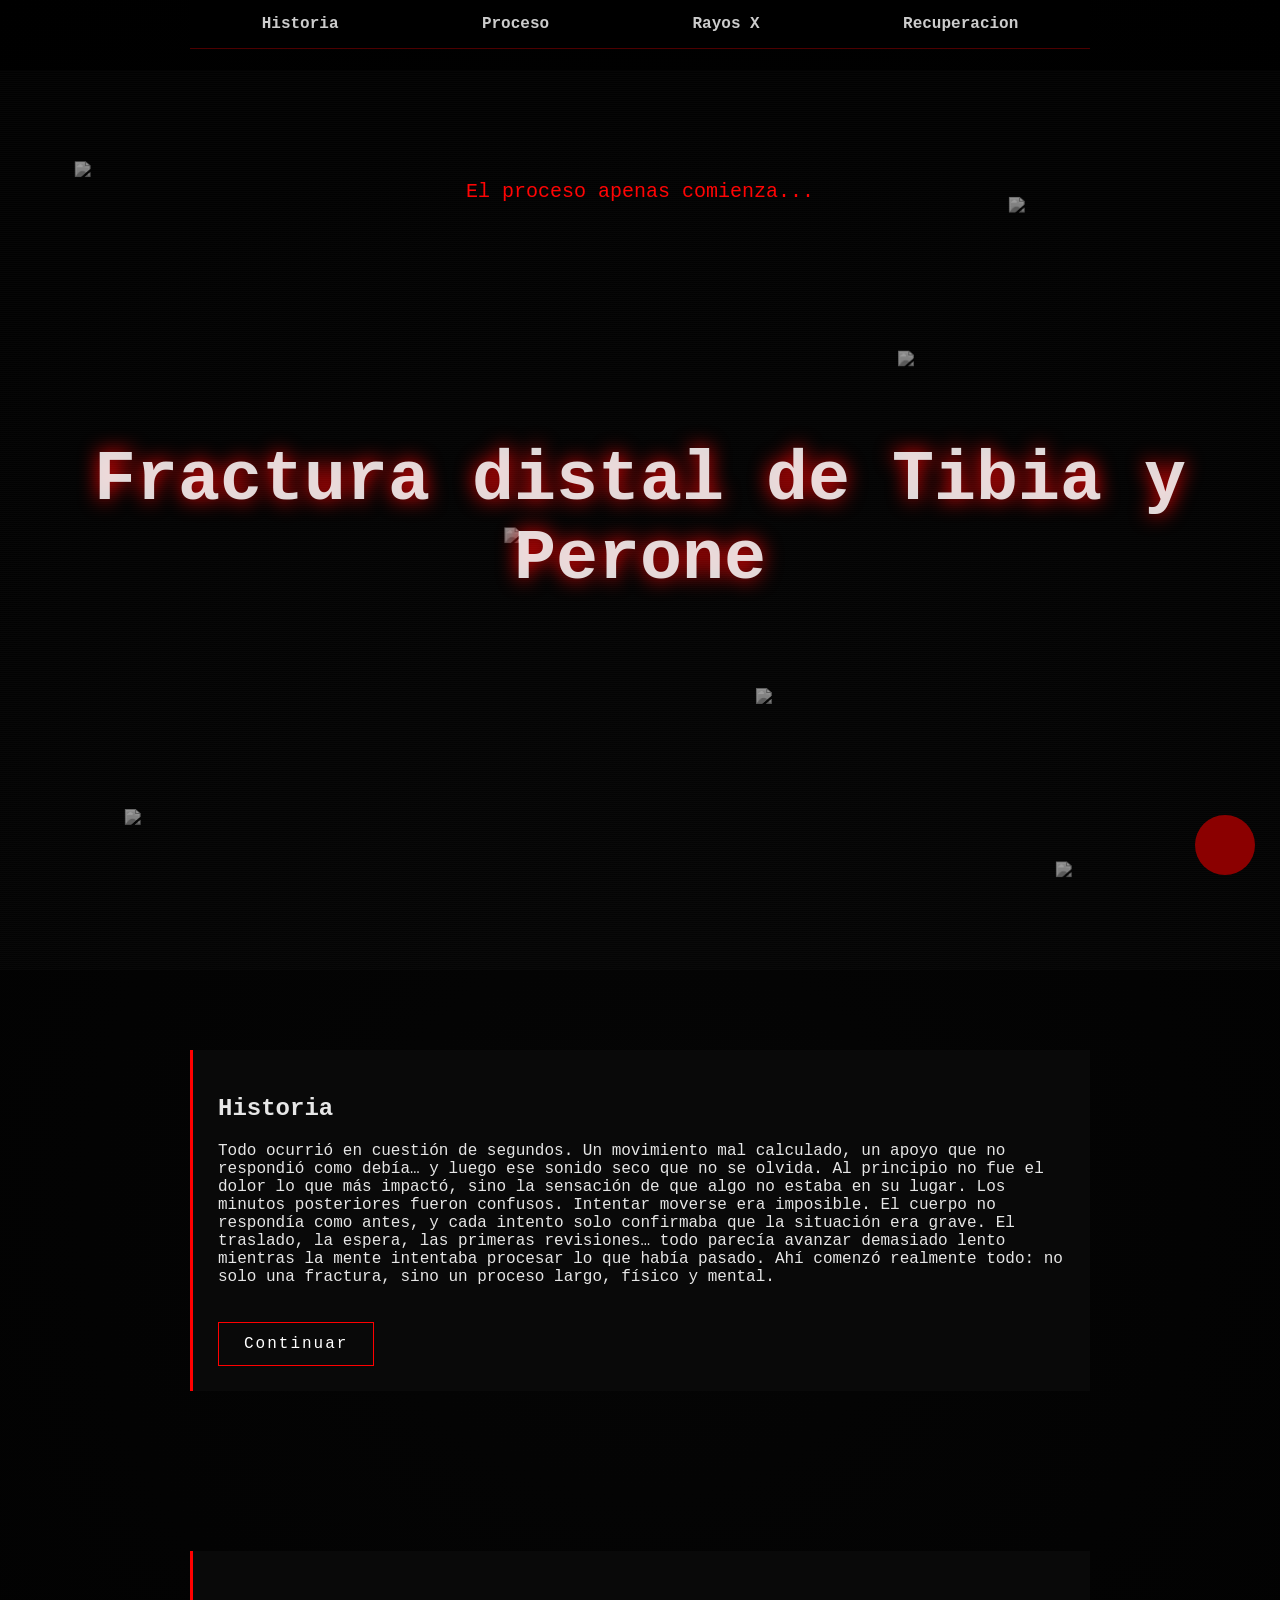
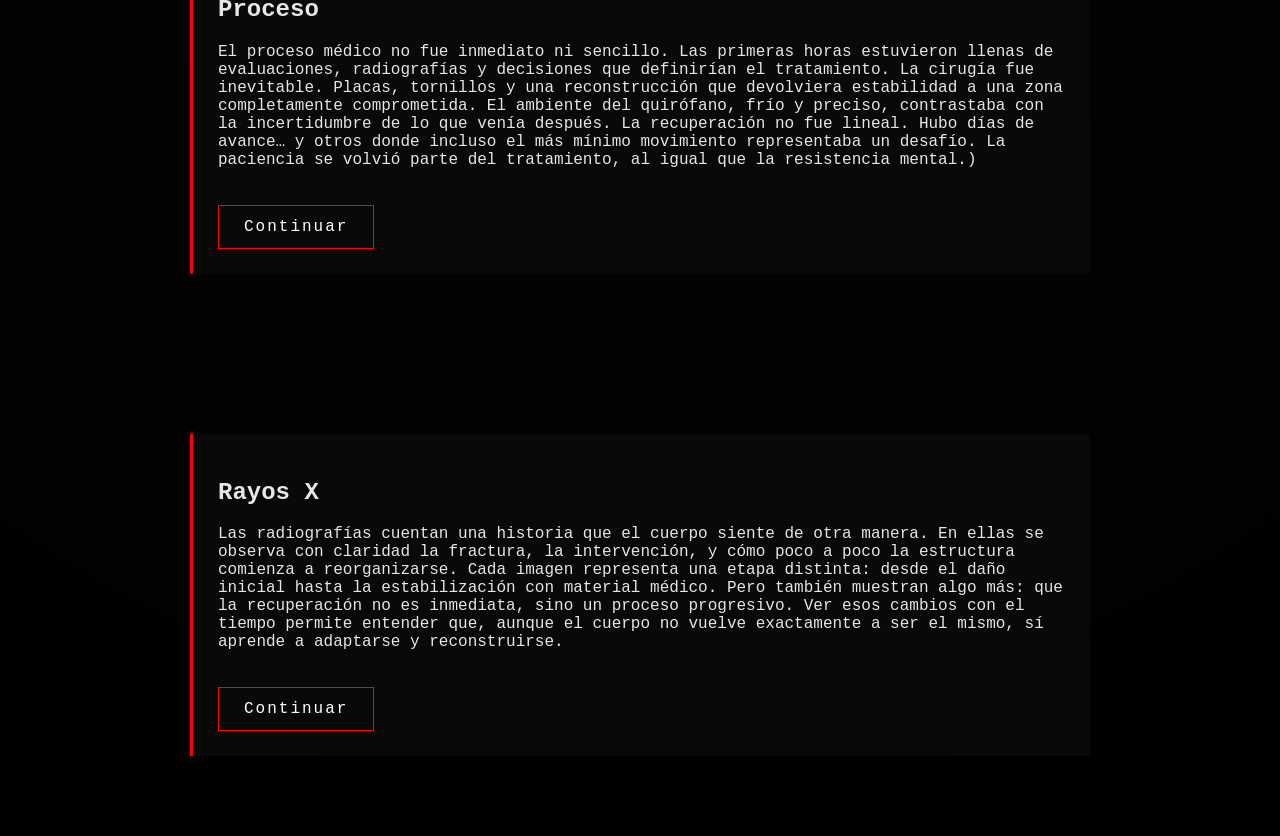
==== commit a9369db3: "Fix link to Recuperación in navigation" ====
--- a/index.html
+++ b/index.html
@@ -213,7 +213,7 @@
 <a href="#historia">Historia</a>
 <a href="#proceso">Proceso</a>
 <a href="#rayosx">Rayos X</a>
-<a href="#Recuperacion">Recuperacion</a>
+<a href="#Recuperación.html">Recuperacion</a>
 </nav>
 
 <header>
